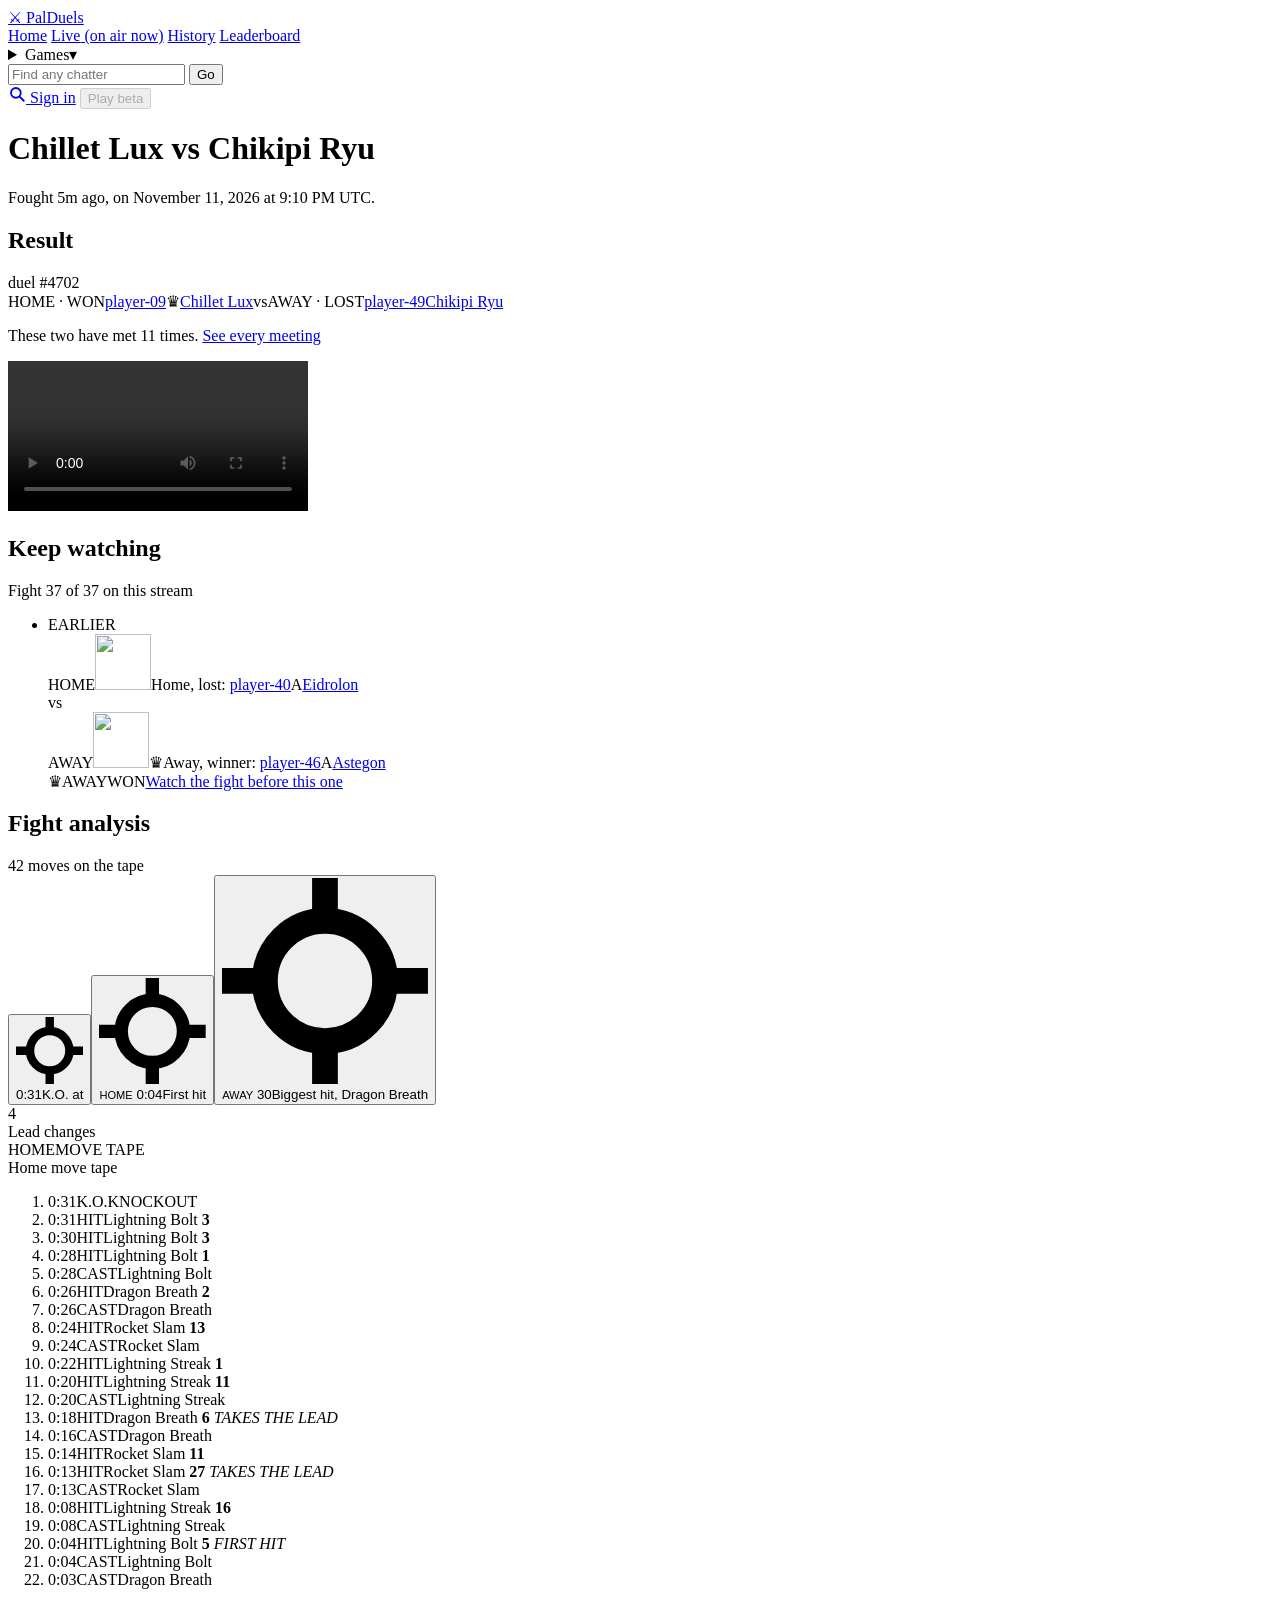
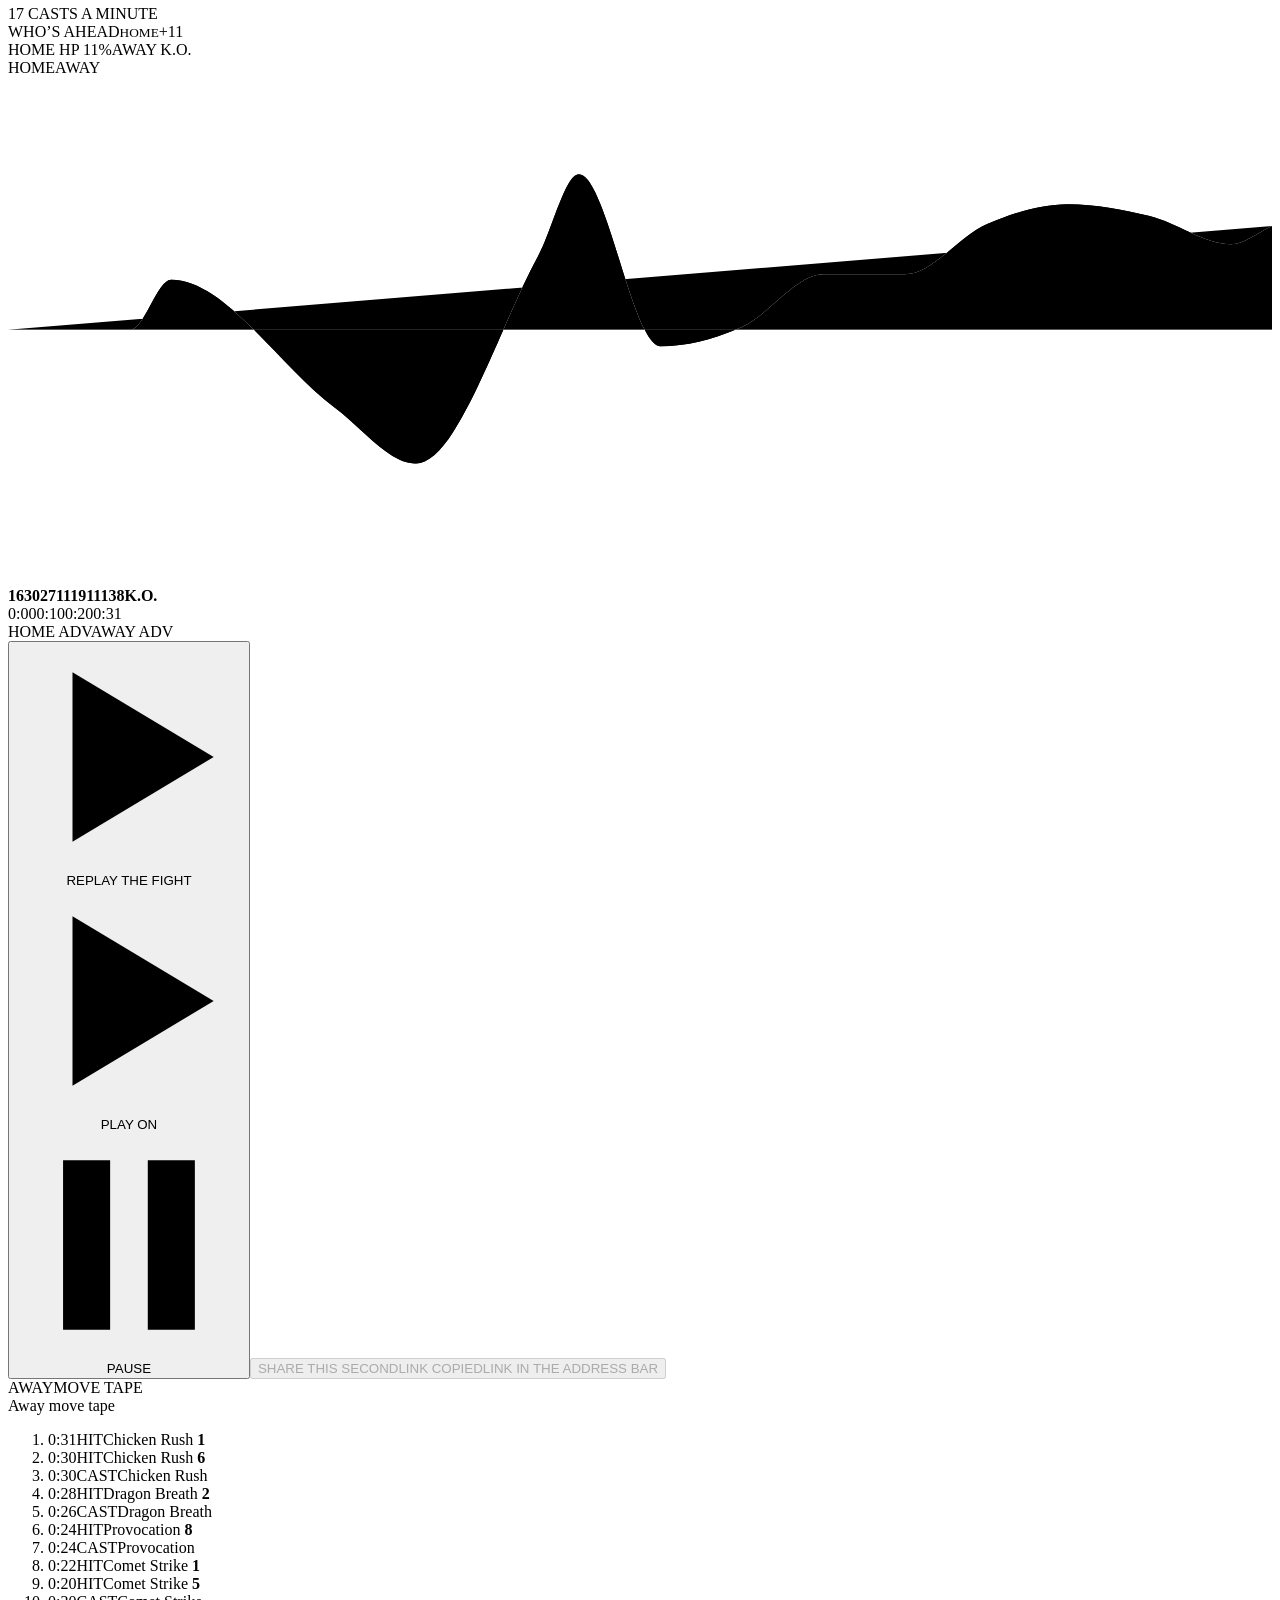
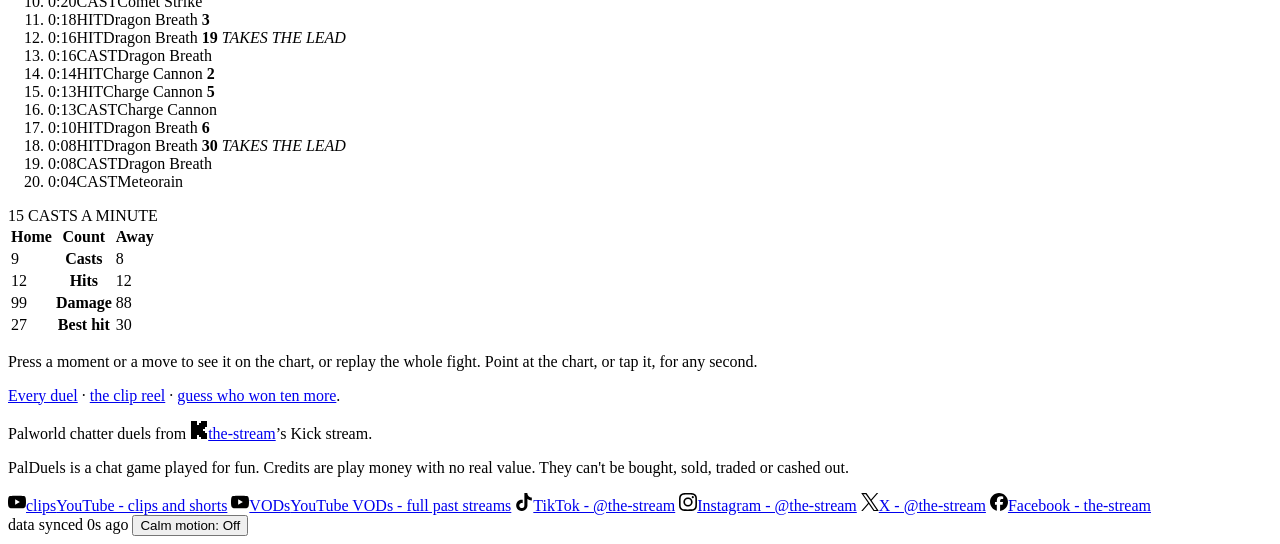
==== engine/tests/pages/duel-4702.html @ be75b4ab "Augur: calls PalDuels fights before the bell A tray app for macOS and Windows (Tauri 2). A Rust engi" ====
<!doctype html>
<html lang="en">
<head>
<meta charset="utf-8">
<meta name="viewport" content="width=device-width, initial-scale=1">
<title>Chillet Lux vs Chikipi Ryu &middot; PalDuels</title>
<meta name="description" content="Chillet Lux vs Chikipi Ryu: who won? Call it, then watch the duel on PalDuels.">
<meta name="robots" content="noindex, follow">
<link rel="canonical" href="https://palduels.com/duel/4702">
<meta property="og:url" content="https://palduels.com/duel/4702">
<meta property="og:site_name" content="PalDuels">
<meta property="og:type" content="website">
<meta property="og:title" content="Chillet Lux vs Chikipi Ryu: who won?">
<meta property="og:description" content="Chillet Lux vs Chikipi Ryu: who won? Call it, then watch the duel on PalDuels.">
<meta property="og:image" content="https://palduels.com/assets/og/chillet-lux.jpg?v=1789571092">
<meta property="og:image:width" content="1200">
<meta property="og:image:height" content="630">
<meta property="og:image:alt" content="Chillet Lux, a Palworld species, on PalDuels">
<meta name="twitter:card" content="summary_large_image">
<meta name="theme-color" content="#0a0612">
<link rel="preconnect" href="https://fonts.googleapis.com">
<link rel="preconnect" href="https://fonts.gstatic.com" crossorigin>
<link rel="stylesheet" href="/assets/fonts.css?v=1793490095">
<link rel="stylesheet" href="/assets/app.css?v=1794427993">
<link rel="stylesheet" href="https://fonts.googleapis.com/css2?family=Barlow+Condensed:ital,wght@0,500;0,700;1,700;1,800&amp;display=swap">
<link rel="stylesheet" href="/assets/neon.css?v=1794427993">
<script src="/assets/calm.js?v=1793875679"></script>
<link rel="icon" href="/favicon.ico?v=1791114228" sizes="any">
<link rel="apple-touch-icon" href="/apple-touch-icon.png?v=1791114228">
</head>
<body class="is-neon nx-duel">
<header class="topbar">
  <div class="wrap topbar-in">
    <a class="brand" href="/"><span class="brand-mark">&#9876;</span> PalDuels</a>
    <nav class="nav">
              <a href="/">Home</a>
              <a href="/live" class="is-air">Live<span class="nav-air" aria-hidden="true"></span><span class="sr-only"> (on air now)</span></a>
              <a href="/history">History</a>
              <a href="/leaderboard">Leaderboard</a>
                        <details class="usermenu nav-games" id="games">
        <summary><span>Games</span><span class="usermenu-caret" aria-hidden="true">&#9662;</span></summary>
        <div class="usermenu-pop games-pop">
                                        <a class="usermenu-i gm-i" href="/quiz">Who won?</a>
                    <a class="usermenu-i gm-i" href="/guess">Who&rsquo;s that Pal?</a>
                    <a class="usermenu-i gm-i" href="/egglab">Egg Lab</a>
                    <a class="usermenu-i gm-i" href="/bingo">Bingo</a>
                    <a class="usermenu-i gm-i" href="/wanted">Wanted</a>
                    <a class="usermenu-i gm-i" href="/week">This week</a>
                    <a class="usermenu-i gm-i" href="/pals">All pals</a>
                    <a class="usermenu-i gm-i" href="/chatters">All chatters</a>
                  </div>
      </details>
          </nav>
    <div class="topbar-right">
                    <form class="topfind" method="get" action="/find">
          <input class="topfind-i" type="text" name="c" maxlength="40"
                 autocomplete="off" spellcheck="false"
                                  placeholder="Find any chatter" aria-label="Find any chatter">
          <button class="topfind-b" type="submit">Go</button>
        </form>
                <a class="chip chip-find" href="/find" aria-label="Find any chatter">
          <svg viewBox="0 0 24 24" width="18" height="18" aria-hidden="true" fill="none"
               stroke="currentColor" stroke-width="2.4" stroke-linecap="round">
            <circle cx="10.5" cy="10.5" r="6.5"/><path d="M15.5 15.5 21 21"/>
          </svg>
        </a>
                  <span class="chip-pair">
                              <a class="chip chip-cta" href="/login">Sign in</a>
                                            <button class="chip chip-play chip-off" type="button" disabled>Play <span class="chip-beta">beta</span></button>
                      </span>
    </div>
  </div>
</header>
<main class="wrap">
<h1>Chillet Lux <span class="duel-vs">vs</span> Chikipi Ryu</h1>
<p class="sub">
        Fought 5m ago, on <time datetime="2026-11-11T21:10:58Z" data-d="at">November 11, 2026 at 9:10 PM UTC</time>.
  </p>

<section class="panel" id="duel">
  <div class="panel-head">
    <h2>Result</h2>
    <span class="muted">duel #4702</span>
  </div>

    
    <div class="clip-head"><span class="clip-side clip-home is-won"><span class="clip-tag">HOME &middot; WON</span><span class="clip-l"><a class="clip-who" href="/u/player-09">player-09</a><span class="clip-win" aria-hidden="true">&#9819;</span></span><a class="clip-pal" href="/pal/chillet-lux">Chillet Lux</a></span><span class="clip-vs">vs</span><span class="clip-side clip-away is-lost"><span class="clip-tag">AWAY &middot; LOST</span><span class="clip-l"><a class="clip-who" href="/u/player-49">player-49</a></span><a class="clip-pal" href="/pal/chikipi-ryu">Chikipi Ryu</a></span></div>          <p class="note duel-pair">These two have met 11 times. <a href="/vs/player-09/player-49">See every meeting</a></p>
  
  
          <div class="duel-screen">
      <video class="bs-vid" controls playsinline preload="metadata"
             controlsList="nodownload noplaybackrate" disablePictureInPicture
             src="/clip/4702"></video>
    </div>
  </section>

<section class="panel kw" id="keep-watching"><div class="panel-head"><h2>Keep watching</h2><span class="muted">Fight 37 of 37 on this stream</span></div><ul class="dl"><li class="dl-row kw-row"><div class="kw-l"><span class="kw-k">EARLIER</span><div class="dl-mu"><div class="dl-f dl-home is-lost" title="Home side"><span class="dl-tag" aria-hidden="true">HOME</span><span class="dl-port"><img class="dl-img" src="/img/pals/eidrolon.webp?v=1784496919" alt="" loading="lazy" width="56" height="56"></span><span class="dl-t"><span class="dl-who"><span class="sr-only">Home, lost: </span><a class="dl-n is-long" href="/u/player-40" title="player-40">player-40</a></span><span class="dl-pal"><span class="tier tier-a" title="Tier A - ranked 29 of 357 species, power 77/100">A</span><span class="dl-paln" title="Eidrolon"><a href="/pal/eidrolon">Eidrolon</a></span></span></span></div><span class="dl-vs">vs</span><div class="dl-f dl-away is-won" title="Away side"><span class="dl-tag" aria-hidden="true">AWAY</span><span class="dl-port"><img class="dl-img" src="/img/pals/astegon.webp?v=1783904237" alt="" loading="lazy" width="56" height="56"><span class="dl-crown" title="Winner" aria-hidden="true">&#9819;</span></span><span class="dl-t"><span class="dl-who"><span class="sr-only">Away, winner: </span><a class="dl-n is-long" href="/u/player-46" title="player-46">player-46</a></span><span class="dl-pal"><span class="tier tier-a" title="Tier A - ranked 21 of 357 species, power 80/100">A</span><span class="dl-paln" title="Astegon"><a href="/pal/astegon">Astegon</a></span></span></span></div></div></div><div class="dl-out"><span class="wchip wchip-away" title="Away side won"><span class="wchip-i">&#9819;</span><span class="wchip-s">AWAY</span><span class="wchip-w">WON</span></span><a class="chip kw-go chip-cta" href="/duel/4701">Watch<span class="sr-only"> the fight before this one</span></a></div></li></ul></section>
<section class="panel fa is-tape-all" id="analysis" data-bc-scope="analysis"><div class="panel-head"><h2>Fight analysis</h2><span class="muted">42 moves on the tape</span></div><div class="stats fa-moments"><button type="button" class="stat fa-jump" data-fa-t="31"><svg class="fa-jump-i" viewBox="0 0 12 12" aria-hidden="true" focusable="false"><circle cx="6" cy="6" r="3.5" fill="none" stroke="currentColor" stroke-width="1.5"/><path d="M6 0v2.5M6 9.5V12M0 6h2.5M9.5 6H12" stroke="currentColor" stroke-width="1.5"/></svg><span class="stat-v">0:31</span><span class="stat-k">K.O. at</span></button><button type="button" class="stat fa-jump" data-fa-t="4"><svg class="fa-jump-i" viewBox="0 0 12 12" aria-hidden="true" focusable="false"><circle cx="6" cy="6" r="3.5" fill="none" stroke="currentColor" stroke-width="1.5"/><path d="M6 0v2.5M6 9.5V12M0 6h2.5M9.5 6H12" stroke="currentColor" stroke-width="1.5"/></svg><span class="stat-v"><small class="fa-side is-home">HOME</small> 0:04</span><span class="stat-k">First hit</span></button><button type="button" class="stat fa-jump" data-fa-t="8"><svg class="fa-jump-i" viewBox="0 0 12 12" aria-hidden="true" focusable="false"><circle cx="6" cy="6" r="3.5" fill="none" stroke="currentColor" stroke-width="1.5"/><path d="M6 0v2.5M6 9.5V12M0 6h2.5M9.5 6H12" stroke="currentColor" stroke-width="1.5"/></svg><span class="stat-v"><small class="fa-side is-away">AWAY</small> 30</span><span class="stat-k">Biggest hit, Dragon Breath</span></button><div class="stat"><div class="stat-v">4</div><div class="stat-k">Lead changes</div></div></div><div class="fa-grid"><div class="bc-t is-home"><div class="bc-t-h" aria-hidden="true"><span class="bc-side">HOME</span><span class="bc-k">MOVE TAPE</span></div><span class="sr-only">Home move tape</span><ol class="bc-t-l"><li class="bc-t-r is-k" data-e="41" data-t="31"><span class="bc-t-t">0:31</span><span class="bc-t-k">K.O.</span><span class="bc-t-v">KNOCKOUT</span></li><li class="bc-t-r is-h" data-e="39" data-t="31"><span class="bc-t-t">0:31</span><span class="bc-t-k">HIT</span><span class="bc-t-v">Lightning Bolt <b>3</b></span></li><li class="bc-t-r is-h" data-e="37" data-t="30"><span class="bc-t-t">0:30</span><span class="bc-t-k">HIT</span><span class="bc-t-v">Lightning Bolt <b>3</b></span></li><li class="bc-t-r is-h" data-e="34" data-t="28"><span class="bc-t-t">0:28</span><span class="bc-t-k">HIT</span><span class="bc-t-v">Lightning Bolt <b>1</b></span></li><li class="bc-t-r is-c" data-e="33" data-t="28"><span class="bc-t-t">0:28</span><span class="bc-t-k">CAST</span><span class="bc-t-v">Lightning Bolt</span></li><li class="bc-t-r is-h is-more" data-e="32" data-t="26"><span class="bc-t-t">0:26</span><span class="bc-t-k">HIT</span><span class="bc-t-v">Dragon Breath <b>2</b></span></li><li class="bc-t-r is-c is-more" data-e="30" data-t="26"><span class="bc-t-t">0:26</span><span class="bc-t-k">CAST</span><span class="bc-t-v">Dragon Breath</span></li><li class="bc-t-r is-h is-more" data-e="28" data-t="24"><span class="bc-t-t">0:24</span><span class="bc-t-k">HIT</span><span class="bc-t-v">Rocket Slam <b>13</b></span></li><li class="bc-t-r is-c is-more" data-e="26" data-t="24"><span class="bc-t-t">0:24</span><span class="bc-t-k">CAST</span><span class="bc-t-v">Rocket Slam</span></li><li class="bc-t-r is-h is-more" data-e="24" data-t="22"><span class="bc-t-t">0:22</span><span class="bc-t-k">HIT</span><span class="bc-t-v">Lightning Streak <b>1</b></span></li><li class="bc-t-r is-h is-more" data-e="22" data-t="20"><span class="bc-t-t">0:20</span><span class="bc-t-k">HIT</span><span class="bc-t-v">Lightning Streak <b>11</b></span></li><li class="bc-t-r is-c is-more" data-e="20" data-t="20"><span class="bc-t-t">0:20</span><span class="bc-t-k">CAST</span><span class="bc-t-v">Lightning Streak</span></li><li class="bc-t-r is-h is-more" data-e="18" data-t="18"><span class="bc-t-t">0:18</span><span class="bc-t-k">HIT</span><span class="bc-t-v">Dragon Breath <b>6</b> <em class="bc-chip">TAKES THE LEAD</em></span></li><li class="bc-t-r is-c is-more" data-e="15" data-t="16"><span class="bc-t-t">0:16</span><span class="bc-t-k">CAST</span><span class="bc-t-v">Dragon Breath</span></li><li class="bc-t-r is-h is-more" data-e="13" data-t="14"><span class="bc-t-t">0:14</span><span class="bc-t-k">HIT</span><span class="bc-t-v">Rocket Slam <b>11</b></span></li><li class="bc-t-r is-h is-more" data-e="11" data-t="13"><span class="bc-t-t">0:13</span><span class="bc-t-k">HIT</span><span class="bc-t-v">Rocket Slam <b>27</b> <em class="bc-chip">TAKES THE LEAD</em></span></li><li class="bc-t-r is-c is-more" data-e="9" data-t="13"><span class="bc-t-t">0:13</span><span class="bc-t-k">CAST</span><span class="bc-t-v">Rocket Slam</span></li><li class="bc-t-r is-h is-more" data-e="6" data-t="8"><span class="bc-t-t">0:08</span><span class="bc-t-k">HIT</span><span class="bc-t-v">Lightning Streak <b>16</b></span></li><li class="bc-t-r is-c is-more" data-e="4" data-t="8"><span class="bc-t-t">0:08</span><span class="bc-t-k">CAST</span><span class="bc-t-v">Lightning Streak</span></li><li class="bc-t-r is-h is-more" data-e="3" data-t="4"><span class="bc-t-t">0:04</span><span class="bc-t-k">HIT</span><span class="bc-t-v">Lightning Bolt <b>5</b> <em class="bc-chip">FIRST HIT</em></span></li><li class="bc-t-r is-c is-more" data-e="1" data-t="4"><span class="bc-t-t">0:04</span><span class="bc-t-k">CAST</span><span class="bc-t-v">Lightning Bolt</span></li><li class="bc-t-r is-c is-more" data-e="0" data-t="3"><span class="bc-t-t">0:03</span><span class="bc-t-k">CAST</span><span class="bc-t-v">Dragon Breath</span></li></ol><div class="bc-t-f"><span>17 CASTS A MINUTE</span></div></div><div class="bc-mid"><div class="bc-w" aria-hidden="true"><div class="bc-w-h"><span class="bc-k">WHO&rsquo;S AHEAD</span><span class="bc-w-lead is-home"><small>HOME</small>+11</span></div><div class="bc-w-sub"><span class="bc-w-hp"><span class="is-home">HOME HP 11%</span><span class="is-away">AWAY K.O.</span></span><span class="bc-w-ev is-even">&nbsp;</span></div><div class="lp-graph"><div class="lp-graph-box"><span class="lp-worm-y is-home">HOME</span><span class="lp-worm-y is-away">AWAY</span><div class="lp-worm-p" data-bc-frame="31" data-bc-pts="[[0,1,1],[3,1,1],[4,1,0.945],[8,0.705,0.79],[10,0.643,0.79],[13,0.597,0.516],[14,0.575,0.404],[16,0.386,0.404],[18,0.351,0.348],[20,0.299,0.238],[22,0.288,0.227],[24,0.211,0.095],[26,0.211,0.073],[28,0.187,0.062],[30,0.124,0.03],[31,0.114,0]]" data-bc-big="0.25"><svg class="lp-graph-svg" viewBox="0 0 100 40" preserveAspectRatio="none" focusable="false"><line class="lp-graph-q" x1="0" y1="11" x2="100" y2="11"/><line class="lp-graph-q" x1="0" y1="29" x2="100" y2="29"/><clipPath id="bcw-home"><rect x="0" y="0" width="100" height="20"/></clipPath><linearGradient id="bcw-g-home" gradientUnits="userSpaceOnUse" x1="0" y1="2" x2="0" y2="20"><stop class="lp-worm-gs is-home" offset="0"/><stop class="lp-worm-gs is-home is-0" offset="1"/></linearGradient><clipPath id="bcw-away"><rect x="0" y="20" width="100" height="20"/></clipPath><linearGradient id="bcw-g-away" gradientUnits="userSpaceOnUse" x1="0" y1="38" x2="0" y2="20"><stop class="lp-worm-gs is-away" offset="0"/><stop class="lp-worm-gs is-away is-0" offset="1"/></linearGradient><path class="lp-worm-f is-home" clip-path="url(#bcw-home)" fill="url(#bcw-g-home)" d="M0,20 L0,20 C3.23,20 6.45,20 9.68,20 C10.75,20 11.83,16.04 12.9,16.04 C17.2,16.04 21.51,22.95 25.81,26.12 C27.96,27.7 30.11,30.58 32.26,30.58 C35.49,30.58 38.71,20.15 41.94,14.17 C43.01,12.18 44.09,7.69 45.16,7.69 C47.31,7.69 49.46,21.3 51.61,21.3 C53.76,21.3 55.91,20.73 58.06,19.78 C60.21,18.83 62.37,15.61 64.52,15.61 C66.67,15.61 68.82,15.61 70.97,15.61 C73.12,15.61 75.27,12.58 77.42,11.65 C79.57,10.73 81.72,10.06 83.87,10.06 C86.02,10.06 88.17,10.47 90.32,11 C92.47,11.53 94.62,13.23 96.77,13.23 C97.85,13.23 98.92,12.27 100,11.79 L100,20 Z"/><path class="lp-worm is-home" clip-path="url(#bcw-home)" d="M0,20 C3.23,20 6.45,20 9.68,20 C10.75,20 11.83,16.04 12.9,16.04 C17.2,16.04 21.51,22.95 25.81,26.12 C27.96,27.7 30.11,30.58 32.26,30.58 C35.49,30.58 38.71,20.15 41.94,14.17 C43.01,12.18 44.09,7.69 45.16,7.69 C47.31,7.69 49.46,21.3 51.61,21.3 C53.76,21.3 55.91,20.73 58.06,19.78 C60.21,18.83 62.37,15.61 64.52,15.61 C66.67,15.61 68.82,15.61 70.97,15.61 C73.12,15.61 75.27,12.58 77.42,11.65 C79.57,10.73 81.72,10.06 83.87,10.06 C86.02,10.06 88.17,10.47 90.32,11 C92.47,11.53 94.62,13.23 96.77,13.23 C97.85,13.23 98.92,12.27 100,11.79"/><path class="lp-worm-f is-away" clip-path="url(#bcw-away)" fill="url(#bcw-g-away)" d="M0,20 L0,20 C3.23,20 6.45,20 9.68,20 C10.75,20 11.83,16.04 12.9,16.04 C17.2,16.04 21.51,22.95 25.81,26.12 C27.96,27.7 30.11,30.58 32.26,30.58 C35.49,30.58 38.71,20.15 41.94,14.17 C43.01,12.18 44.09,7.69 45.16,7.69 C47.31,7.69 49.46,21.3 51.61,21.3 C53.76,21.3 55.91,20.73 58.06,19.78 C60.21,18.83 62.37,15.61 64.52,15.61 C66.67,15.61 68.82,15.61 70.97,15.61 C73.12,15.61 75.27,12.58 77.42,11.65 C79.57,10.73 81.72,10.06 83.87,10.06 C86.02,10.06 88.17,10.47 90.32,11 C92.47,11.53 94.62,13.23 96.77,13.23 C97.85,13.23 98.92,12.27 100,11.79 L100,20 Z"/><path class="lp-worm is-away" clip-path="url(#bcw-away)" d="M0,20 C3.23,20 6.45,20 9.68,20 C10.75,20 11.83,16.04 12.9,16.04 C17.2,16.04 21.51,22.95 25.81,26.12 C27.96,27.7 30.11,30.58 32.26,30.58 C35.49,30.58 38.71,20.15 41.94,14.17 C43.01,12.18 44.09,7.69 45.16,7.69 C47.31,7.69 49.46,21.3 51.61,21.3 C53.76,21.3 55.91,20.73 58.06,19.78 C60.21,18.83 62.37,15.61 64.52,15.61 C66.67,15.61 68.82,15.61 70.97,15.61 C73.12,15.61 75.27,12.58 77.42,11.65 C79.57,10.73 81.72,10.06 83.87,10.06 C86.02,10.06 88.17,10.47 90.32,11 C92.47,11.53 94.62,13.23 96.77,13.23 C97.85,13.23 98.92,12.27 100,11.79"/><line class="lp-worm-s is-home" x1="12.9" y1="20" x2="12.9" y2="16.04"/><line class="lp-worm-s is-home" x1="25.81" y1="20" x2="25.81" y2="26.12"/><line class="lp-worm-s is-away" x1="25.81" y1="20" x2="25.81" y2="26.12"/><line class="lp-worm-s is-away" x1="32.26" y1="20" x2="32.26" y2="30.58"/><line class="lp-worm-s is-home" x1="41.94" y1="20" x2="41.94" y2="14.17"/><line class="lp-worm-s is-away" x1="41.94" y1="20" x2="41.94" y2="14.17"/><line class="lp-worm-s is-home" x1="45.16" y1="20" x2="45.16" y2="7.69"/><line class="lp-worm-s is-away" x1="45.16" y1="20" x2="45.16" y2="7.69"/><line class="lp-worm-s is-away" x1="51.61" y1="20" x2="51.61" y2="21.3"/><line class="lp-worm-s is-home" x1="58.06" y1="20" x2="58.06" y2="19.78"/><line class="lp-worm-s is-away" x1="58.06" y1="20" x2="58.06" y2="19.78"/><line class="lp-worm-s is-home" x1="64.52" y1="20" x2="64.52" y2="15.61"/><line class="lp-worm-s is-away" x1="64.52" y1="20" x2="64.52" y2="15.61"/><line class="lp-worm-s is-home" x1="70.97" y1="20" x2="70.97" y2="15.61"/><line class="lp-worm-s is-away" x1="70.97" y1="20" x2="70.97" y2="15.61"/><line class="lp-worm-s is-home" x1="77.42" y1="20" x2="77.42" y2="11.65"/><line class="lp-worm-s is-away" x1="77.42" y1="20" x2="77.42" y2="11.65"/><line class="lp-worm-s is-home" x1="83.87" y1="20" x2="83.87" y2="10.06"/><line class="lp-worm-s is-home" x1="90.32" y1="20" x2="90.32" y2="11"/><line class="lp-worm-s is-away" x1="90.32" y1="20" x2="90.32" y2="11"/><line class="lp-worm-s is-home" x1="96.77" y1="20" x2="96.77" y2="13.23"/><line class="lp-worm-s is-away" x1="96.77" y1="20" x2="96.77" y2="13.23"/><line class="lp-worm-s is-away" x1="100" y1="20" x2="100" y2="11.79"/><line class="lp-worm-s is-home" x1="100" y1="20" x2="100" y2="11.79"/><line class="lp-graph-mid" x1="0" y1="20" x2="100" y2="20"/></svg><span class="lp-graph-m is-home is-up" data-bc-hit="1794431380:4:home:h" style="left: 12.9%; top: 40.1%"></span><span class="lp-graph-m is-home is-up" data-bc-hit="1794431380:8:home:h" style="left: 25.81%; top: 65.3%"><b>16</b></span><span class="lp-graph-m is-away is-dn" data-bc-hit="1794431380:8:away:h" style="left: 25.81%; top: 65.3%"><b>30</b></span><span class="lp-graph-m is-away is-dn" data-bc-hit="1794431380:10:away:h" style="left: 32.26%; top: 76.45%"></span><span class="lp-graph-m is-home is-up" data-bc-hit="1794431380:13:home:h" style="left: 41.94%; top: 35.43%"><b>27</b></span><span class="lp-graph-m is-away is-up" data-bc-hit="1794431380:13:away:h" style="left: 41.94%; top: 35.43%"></span><span class="lp-graph-m is-home is-up is-minor" data-bc-hit="1794431380:14:home:h" style="left: 45.16%; top: 19.23%"><b>11</b></span><span class="lp-graph-m is-away is-up" data-bc-hit="1794431380:14:away:h" style="left: 45.16%; top: 19.23%"></span><span class="lp-graph-m is-away is-dn" data-bc-hit="1794431380:16:away:h" style="left: 51.61%; top: 53.25%"><b>19</b></span><span class="lp-graph-m is-home is-up" data-bc-hit="1794431380:18:home:h" style="left: 58.06%; top: 49.45%"></span><span class="lp-graph-m is-away is-up" data-bc-hit="1794431380:18:away:h" style="left: 58.06%; top: 49.45%"></span><span class="lp-graph-m is-home is-up is-minor" data-bc-hit="1794431380:20:home:h" style="left: 64.52%; top: 39.03%"><b>11</b></span><span class="lp-graph-m is-away is-up" data-bc-hit="1794431380:20:away:h" style="left: 64.52%; top: 39.03%"></span><span class="lp-graph-m is-home is-up" data-bc-hit="1794431380:22:home:h" style="left: 70.97%; top: 39.03%"></span><span class="lp-graph-m is-away is-up" data-bc-hit="1794431380:22:away:h" style="left: 70.97%; top: 39.03%"></span><span class="lp-graph-m is-home is-up is-minor" data-bc-hit="1794431380:24:home:h" style="left: 77.42%; top: 29.13%"><b>13</b></span><span class="lp-graph-m is-away is-dn is-minor" data-bc-hit="1794431380:24:away:h" style="left: 77.42%; top: 29.13%"><b>8</b></span><span class="lp-graph-m is-home is-up" data-bc-hit="1794431380:26:home:h" style="left: 83.87%; top: 25.15%"></span><span class="lp-graph-m is-home is-up is-right" data-bc-hit="1794431380:28:home:h" style="left: 90.32%; top: 27.5%"></span><span class="lp-graph-m is-away is-up is-right" data-bc-hit="1794431380:28:away:h" style="left: 90.32%; top: 27.5%"></span><span class="lp-graph-m is-home is-up is-right" data-bc-hit="1794431380:30:home:h" style="left: 96.77%; top: 33.07%"></span><span class="lp-graph-m is-away is-up is-right" data-bc-hit="1794431380:30:away:h" style="left: 96.77%; top: 33.07%"></span><span class="lp-graph-m is-away is-up is-right" data-bc-hit="1794431380:31:away:h" style="left: 100%; top: 29.47%"></span><span class="lp-graph-m is-home is-ko is-up is-right" data-bc-hit="1794431380:31:home:k" style="left: 100%; top: 29.47%"><b>K.O.</b></span><span class="lp-cross" data-bc-cross hidden></span><span class="lp-tip-dot" data-bc-dot hidden></span><span class="lp-tip" data-bc-tip hidden><b class="lp-tip-t" data-tip-t></b><span class="lp-tip-hp"><span class="is-home">HOME <b data-tip-h></b><b data-tip-hk hidden>K.O.</b></span><span class="is-away">AWAY <b data-tip-a></b><b data-tip-ak hidden>K.O.</b></span></span><span class="lp-tip-e is-home is-c" data-t="3" data-e="0" hidden><i>HOME CAST</i> Dragon Breath</span><span class="lp-tip-e is-home is-c" data-t="4" data-e="1" hidden><i>HOME CAST</i> Lightning Bolt</span><span class="lp-tip-e is-away is-c" data-t="4" data-e="2" hidden><i>AWAY CAST</i> Meteorain</span><span class="lp-tip-e is-home is-h" data-t="4" data-e="3" hidden><i>HOME HIT</i> Lightning Bolt <b>5</b> <em class="bc-chip">FIRST HIT</em></span><span class="lp-tip-e is-home is-c" data-t="8" data-e="4" hidden><i>HOME CAST</i> Lightning Streak</span><span class="lp-tip-e is-away is-c" data-t="8" data-e="5" hidden><i>AWAY CAST</i> Dragon Breath</span><span class="lp-tip-e is-home is-h" data-t="8" data-e="6" hidden><i>HOME HIT</i> Lightning Streak <b>16</b></span><span class="lp-tip-e is-away is-h" data-t="8" data-e="7" hidden><i>AWAY HIT</i> Dragon Breath <b>30</b> <em class="bc-chip">TAKES THE LEAD</em></span><span class="lp-tip-e is-away is-h" data-t="10" data-e="8" hidden><i>AWAY HIT</i> Dragon Breath <b>6</b></span><span class="lp-tip-e is-home is-c" data-t="13" data-e="9" hidden><i>HOME CAST</i> Rocket Slam</span><span class="lp-tip-e is-away is-c" data-t="13" data-e="10" hidden><i>AWAY CAST</i> Charge Cannon</span><span class="lp-tip-e is-home is-h" data-t="13" data-e="11" hidden><i>HOME HIT</i> Rocket Slam <b>27</b> <em class="bc-chip">TAKES THE LEAD</em></span><span class="lp-tip-e is-away is-h" data-t="13" data-e="12" hidden><i>AWAY HIT</i> Charge Cannon <b>5</b></span><span class="lp-tip-e is-home is-h" data-t="14" data-e="13" hidden><i>HOME HIT</i> Rocket Slam <b>11</b></span><span class="lp-tip-e is-away is-h" data-t="14" data-e="14" hidden><i>AWAY HIT</i> Charge Cannon <b>2</b></span><span class="lp-tip-e is-home is-c" data-t="16" data-e="15" hidden><i>HOME CAST</i> Dragon Breath</span><span class="lp-tip-e is-away is-c" data-t="16" data-e="16" hidden><i>AWAY CAST</i> Dragon Breath</span><span class="lp-tip-e is-away is-h" data-t="16" data-e="17" hidden><i>AWAY HIT</i> Dragon Breath <b>19</b> <em class="bc-chip">TAKES THE LEAD</em></span><span class="lp-tip-e is-home is-h" data-t="18" data-e="18" hidden><i>HOME HIT</i> Dragon Breath <b>6</b> <em class="bc-chip">TAKES THE LEAD</em></span><span class="lp-tip-e is-away is-h" data-t="18" data-e="19" hidden><i>AWAY HIT</i> Dragon Breath <b>3</b></span><span class="lp-tip-e is-home is-c" data-t="20" data-e="20" hidden><i>HOME CAST</i> Lightning Streak</span><span class="lp-tip-e is-away is-c" data-t="20" data-e="21" hidden><i>AWAY CAST</i> Comet Strike</span><span class="lp-tip-e is-home is-h" data-t="20" data-e="22" hidden><i>HOME HIT</i> Lightning Streak <b>11</b></span><span class="lp-tip-e is-away is-h" data-t="20" data-e="23" hidden><i>AWAY HIT</i> Comet Strike <b>5</b></span><span class="lp-tip-e is-home is-h" data-t="22" data-e="24" hidden><i>HOME HIT</i> Lightning Streak <b>1</b></span><span class="lp-tip-e is-away is-h" data-t="22" data-e="25" hidden><i>AWAY HIT</i> Comet Strike <b>1</b></span><span class="lp-tip-e is-home is-c" data-t="24" data-e="26" hidden><i>HOME CAST</i> Rocket Slam</span><span class="lp-tip-e is-away is-c" data-t="24" data-e="27" hidden><i>AWAY CAST</i> Provocation</span><span class="lp-tip-e is-home is-h" data-t="24" data-e="28" hidden><i>HOME HIT</i> Rocket Slam <b>13</b></span><span class="lp-tip-e is-away is-h" data-t="24" data-e="29" hidden><i>AWAY HIT</i> Provocation <b>8</b></span><span class="lp-tip-e is-home is-c" data-t="26" data-e="30" hidden><i>HOME CAST</i> Dragon Breath</span><span class="lp-tip-e is-away is-c" data-t="26" data-e="31" hidden><i>AWAY CAST</i> Dragon Breath</span><span class="lp-tip-e is-home is-h" data-t="26" data-e="32" hidden><i>HOME HIT</i> Dragon Breath <b>2</b></span><span class="lp-tip-e is-home is-c" data-t="28" data-e="33" hidden><i>HOME CAST</i> Lightning Bolt</span><span class="lp-tip-e is-home is-h" data-t="28" data-e="34" hidden><i>HOME HIT</i> Lightning Bolt <b>1</b></span><span class="lp-tip-e is-away is-h" data-t="28" data-e="35" hidden><i>AWAY HIT</i> Dragon Breath <b>2</b></span><span class="lp-tip-e is-away is-c" data-t="30" data-e="36" hidden><i>AWAY CAST</i> Chicken Rush</span><span class="lp-tip-e is-home is-h" data-t="30" data-e="37" hidden><i>HOME HIT</i> Lightning Bolt <b>3</b></span><span class="lp-tip-e is-away is-h" data-t="30" data-e="38" hidden><i>AWAY HIT</i> Chicken Rush <b>6</b></span><span class="lp-tip-e is-home is-h" data-t="31" data-e="39" hidden><i>HOME HIT</i> Lightning Bolt <b>3</b></span><span class="lp-tip-e is-away is-h" data-t="31" data-e="40" hidden><i>AWAY HIT</i> Chicken Rush <b>1</b></span><span class="lp-tip-e is-home is-k" data-t="31" data-e="41" hidden><i>HOME K.O.</i> KNOCKOUT</span></span></div></div><span class="lp-graph-x"><span class="is-0">0:00</span><span style="left: 32.26%">0:10</span><span style="left: 64.52%">0:20</span><span class="is-end">0:31</span></span></div><div class="bc-adv"><span class="bc-adv-k">HOME ADV</span><span class="bc-adv-b"><i class="is-home" data-bc-adv="home" style="transform: scaleX(0.114)"></i><i class="is-away" data-bc-adv="away" style="transform: scaleX(0)"></i></span><span class="bc-adv-k">AWAY ADV</span></div></div><div class="fa-play-row"><button type="button" class="fa-play" data-fa-play aria-pressed="false"><span class="fa-play-go"><svg class="fa-play-i" viewBox="0 0 12 12" aria-hidden="true" focusable="false"><path d="M3 1.5v9l7.5-4.5z" fill="currentColor"/></svg>REPLAY THE FIGHT</span><span class="fa-play-on"><svg class="fa-play-i" viewBox="0 0 12 12" aria-hidden="true" focusable="false"><path d="M3 1.5v9l7.5-4.5z" fill="currentColor"/></svg>PLAY ON</span><span class="fa-play-stop"><svg class="fa-play-i" viewBox="0 0 12 12" aria-hidden="true" focusable="false"><path d="M2.5 1.5H5v9H2.5zM7 1.5h2.5v9H7z" fill="currentColor"/></svg>PAUSE</span></button><button type="button" class="fa-share" data-fa-share disabled><span class="fa-share-go">SHARE THIS SECOND</span><span class="fa-share-ok">LINK COPIED</span><span class="fa-share-bar">LINK IN THE ADDRESS BAR</span></button></div></div><div class="bc-t is-away"><div class="bc-t-h" aria-hidden="true"><span class="bc-side">AWAY</span><span class="bc-k">MOVE TAPE</span></div><span class="sr-only">Away move tape</span><ol class="bc-t-l"><li class="bc-t-r is-h" data-e="40" data-t="31"><span class="bc-t-t">0:31</span><span class="bc-t-k">HIT</span><span class="bc-t-v">Chicken Rush <b>1</b></span></li><li class="bc-t-r is-h" data-e="38" data-t="30"><span class="bc-t-t">0:30</span><span class="bc-t-k">HIT</span><span class="bc-t-v">Chicken Rush <b>6</b></span></li><li class="bc-t-r is-c" data-e="36" data-t="30"><span class="bc-t-t">0:30</span><span class="bc-t-k">CAST</span><span class="bc-t-v">Chicken Rush</span></li><li class="bc-t-r is-h" data-e="35" data-t="28"><span class="bc-t-t">0:28</span><span class="bc-t-k">HIT</span><span class="bc-t-v">Dragon Breath <b>2</b></span></li><li class="bc-t-r is-c" data-e="31" data-t="26"><span class="bc-t-t">0:26</span><span class="bc-t-k">CAST</span><span class="bc-t-v">Dragon Breath</span></li><li class="bc-t-r is-h is-more" data-e="29" data-t="24"><span class="bc-t-t">0:24</span><span class="bc-t-k">HIT</span><span class="bc-t-v">Provocation <b>8</b></span></li><li class="bc-t-r is-c is-more" data-e="27" data-t="24"><span class="bc-t-t">0:24</span><span class="bc-t-k">CAST</span><span class="bc-t-v">Provocation</span></li><li class="bc-t-r is-h is-more" data-e="25" data-t="22"><span class="bc-t-t">0:22</span><span class="bc-t-k">HIT</span><span class="bc-t-v">Comet Strike <b>1</b></span></li><li class="bc-t-r is-h is-more" data-e="23" data-t="20"><span class="bc-t-t">0:20</span><span class="bc-t-k">HIT</span><span class="bc-t-v">Comet Strike <b>5</b></span></li><li class="bc-t-r is-c is-more" data-e="21" data-t="20"><span class="bc-t-t">0:20</span><span class="bc-t-k">CAST</span><span class="bc-t-v">Comet Strike</span></li><li class="bc-t-r is-h is-more" data-e="19" data-t="18"><span class="bc-t-t">0:18</span><span class="bc-t-k">HIT</span><span class="bc-t-v">Dragon Breath <b>3</b></span></li><li class="bc-t-r is-h is-more" data-e="17" data-t="16"><span class="bc-t-t">0:16</span><span class="bc-t-k">HIT</span><span class="bc-t-v">Dragon Breath <b>19</b> <em class="bc-chip">TAKES THE LEAD</em></span></li><li class="bc-t-r is-c is-more" data-e="16" data-t="16"><span class="bc-t-t">0:16</span><span class="bc-t-k">CAST</span><span class="bc-t-v">Dragon Breath</span></li><li class="bc-t-r is-h is-more" data-e="14" data-t="14"><span class="bc-t-t">0:14</span><span class="bc-t-k">HIT</span><span class="bc-t-v">Charge Cannon <b>2</b></span></li><li class="bc-t-r is-h is-more" data-e="12" data-t="13"><span class="bc-t-t">0:13</span><span class="bc-t-k">HIT</span><span class="bc-t-v">Charge Cannon <b>5</b></span></li><li class="bc-t-r is-c is-more" data-e="10" data-t="13"><span class="bc-t-t">0:13</span><span class="bc-t-k">CAST</span><span class="bc-t-v">Charge Cannon</span></li><li class="bc-t-r is-h is-more" data-e="8" data-t="10"><span class="bc-t-t">0:10</span><span class="bc-t-k">HIT</span><span class="bc-t-v">Dragon Breath <b>6</b></span></li><li class="bc-t-r is-h is-more" data-e="7" data-t="8"><span class="bc-t-t">0:08</span><span class="bc-t-k">HIT</span><span class="bc-t-v">Dragon Breath <b>30</b> <em class="bc-chip">TAKES THE LEAD</em></span></li><li class="bc-t-r is-c is-more" data-e="5" data-t="8"><span class="bc-t-t">0:08</span><span class="bc-t-k">CAST</span><span class="bc-t-v">Dragon Breath</span></li><li class="bc-t-r is-c is-more" data-e="2" data-t="4"><span class="bc-t-t">0:04</span><span class="bc-t-k">CAST</span><span class="bc-t-v">Meteorain</span></li></ol><div class="bc-t-f"><span>15 CASTS A MINUTE</span></div></div></div><table class="fa-vs"><thead><tr><th scope="col" class="num">Home</th><th scope="col"><span class="sr-only">Count</span></th><th scope="col" class="num">Away</th></tr></thead><tbody><tr><td class="num is-up">9</td><th scope="row">Casts</th><td class="num">8</td></tr><tr><td class="num">12</td><th scope="row">Hits</th><td class="num">12</td></tr><tr><td class="num is-up">99</td><th scope="row">Damage</th><td class="num">88</td></tr><tr><td class="num">27</td><th scope="row">Best hit</th><td class="num is-up">30</td></tr></tbody></table><p class="note">Press a moment or a move to see it on the chart, or replay the whole fight. Point at the chart, or tap it, for any second.</p></section>
<p class="note">
  <a href="/history">Every duel</a> &middot; <a href="/clips">the clip reel</a> &middot;
    <a href="/quiz">guess who won ten more</a>.
</p>
<script src="/assets/worm.js?v=1790551275" defer></script>
</main>
<footer class="foot">
  <div class="wrap foot-in">

        <p class="foot-who">
      Palworld chatter duels from
            <a class="foot-link" href="https://kick.com/the-stream"
        target="_blank" rel="noopener noreferrer"><svg class="soc-i" viewBox="0 0 24 24" width="18" height="18" aria-hidden="true" focusable="false"><path d="M1.333 0h8v5.333H12V2.667h2.667V0h8v8H20v2.667h-2.667v2.666H20V16h2.667v8h-8v-2.667H12v-2.666H9.333V24h-8Z"/></svg>the-stream</a>&#8217;s Kick stream.
    </p>

        <p class="foot-note">
      PalDuels is a chat game played for fun. Credits are play money with no
      real value. They can't be bought, sold, traded or cashed out.
    </p>

        <nav class="foot-soc" aria-label="the-stream elsewhere">
              <a class="soc soc-w" href="https://www.youtube.com/@the-stream"
           target="_blank" rel="noopener noreferrer"><svg class="soc-i" viewBox="0 0 24 24" width="18" height="18" aria-hidden="true" focusable="false"><path d="M23.498 6.186a3.016 3.016 0 0 0-2.122-2.136C19.505 3.545 12 3.545 12 3.545s-7.505 0-9.377.505A3.017 3.017 0 0 0 .502 6.186C0 8.07 0 12 0 12s0 3.93.502 5.814a3.016 3.016 0 0 0 2.122 2.136c1.871.505 9.376.505 9.376.505s7.505 0 9.377-.505a3.015 3.015 0 0 0 2.122-2.136C24 15.93 24 12 24 12s0-3.93-.502-5.814zM9.545 15.568V8.432L15.818 12l-6.273 3.568z"/></svg><span class="soc-t" aria-hidden="true">clips</span><span class="sr-only">YouTube - clips and shorts</span></a>
              <a class="soc soc-w" href="https://www.youtube.com/@the-stream_VODs"
           target="_blank" rel="noopener noreferrer"><svg class="soc-i" viewBox="0 0 24 24" width="18" height="18" aria-hidden="true" focusable="false"><path d="M23.498 6.186a3.016 3.016 0 0 0-2.122-2.136C19.505 3.545 12 3.545 12 3.545s-7.505 0-9.377.505A3.017 3.017 0 0 0 .502 6.186C0 8.07 0 12 0 12s0 3.93.502 5.814a3.016 3.016 0 0 0 2.122 2.136c1.871.505 9.376.505 9.376.505s7.505 0 9.377-.505a3.015 3.015 0 0 0 2.122-2.136C24 15.93 24 12 24 12s0-3.93-.502-5.814zM9.545 15.568V8.432L15.818 12l-6.273 3.568z"/></svg><span class="soc-t" aria-hidden="true">VODs</span><span class="sr-only">YouTube VODs - full past streams</span></a>
              <a class="soc" href="https://www.tiktok.com/@the-stream"
           target="_blank" rel="noopener noreferrer"><svg class="soc-i" viewBox="0 0 24 24" width="18" height="18" aria-hidden="true" focusable="false"><path d="M12.525.02c1.31-.02 2.61-.01 3.91-.02.08 1.53.63 3.09 1.75 4.17 1.12 1.11 2.7 1.62 4.24 1.79v4.03c-1.44-.05-2.89-.35-4.2-.97-.57-.26-1.1-.59-1.62-.93-.01 2.92.01 5.84-.02 8.75-.08 1.4-.54 2.79-1.35 3.94-1.31 1.92-3.58 3.17-5.91 3.21-1.43.08-2.86-.31-4.08-1.03-2.02-1.19-3.44-3.37-3.65-5.71-.02-.5-.03-1-.01-1.49.18-1.9 1.12-3.72 2.58-4.96 1.66-1.44 3.98-2.13 6.15-1.72.02 1.48-.04 2.96-.04 4.44-.99-.32-2.15-.23-3.02.37-.63.41-1.11 1.04-1.36 1.75-.21.51-.15 1.07-.14 1.61.24 1.64 1.82 3.02 3.5 2.87 1.12-.01 2.19-.66 2.77-1.61.19-.33.4-.67.41-1.06.1-1.79.06-3.57.07-5.36.01-4.03-.01-8.05.02-12.07z"/></svg><span class="sr-only">TikTok - @the-stream</span></a>
              <a class="soc" href="https://www.instagram.com/the-stream/"
           target="_blank" rel="noopener noreferrer"><svg class="soc-i" viewBox="0 0 24 24" width="18" height="18" aria-hidden="true" focusable="false"><path d="M7.0301.084c-1.2768.0602-2.1487.264-2.911.5634-.7888.3075-1.4575.72-2.1228 1.3877-.6652.6677-1.075 1.3368-1.3802 2.127-.2954.7638-.4956 1.6365-.552 2.914-.0564 1.2775-.0689 1.6882-.0626 4.947.0062 3.2586.0206 3.6671.0825 4.9473.061 1.2765.264 2.1482.5635 2.9107.308.7889.72 1.4573 1.388 2.1228.6679.6655 1.3365 1.0743 2.1285 1.38.7632.295 1.6361.4961 2.9134.552 1.2773.056 1.6884.069 4.9462.0627 3.2578-.0062 3.668-.0207 4.9478-.0814 1.28-.0607 2.147-.2652 2.9098-.5633.7889-.3086 1.4578-.72 2.1228-1.3881.665-.6682 1.0745-1.3378 1.3795-2.1284.2957-.7632.4966-1.636.552-2.9124.056-1.2809.0692-1.6898.063-4.948-.0063-3.2583-.021-3.6668-.0817-4.9465-.0607-1.2797-.264-2.1487-.5633-2.9117-.3084-.7889-.72-1.4568-1.3876-2.1228C21.2982 1.33 20.628.9208 19.8378.6165 19.074.321 18.2017.1197 16.9244.0645 15.6471.0093 15.236-.005 11.977.0014 8.718.0076 8.31.0215 7.0301.0839m.1402 21.6932c-1.17-.0509-1.8053-.2453-2.2287-.408-.5606-.216-.96-.4771-1.3819-.895-.422-.4178-.6811-.8186-.9-1.378-.1644-.4234-.3624-1.058-.4171-2.228-.0595-1.2645-.072-1.6442-.079-4.848-.007-3.2037.0053-3.583.0607-4.848.05-1.169.2456-1.805.408-2.2282.216-.5613.4762-.96.895-1.3816.4188-.4217.8184-.6814 1.3783-.9003.423-.1651 1.0575-.3614 2.227-.4171 1.2655-.06 1.6447-.072 4.848-.079 3.2033-.007 3.5835.005 4.8495.0608 1.169.0508 1.8053.2445 2.228.408.5608.216.96.4754 1.3816.895.4217.4194.6816.8176.9005 1.3787.1653.4217.3617 1.056.4169 2.2263.0602 1.2655.0739 1.645.0796 4.848.0058 3.203-.0055 3.5834-.061 4.848-.051 1.17-.245 1.8055-.408 2.2294-.216.5604-.4763.96-.8954 1.3814-.419.4215-.8181.6811-1.3783.9-.4224.1649-1.0577.3617-2.2262.4174-1.2656.0595-1.6448.072-4.8493.079-3.2045.007-3.5825-.006-4.848-.0608M16.953 5.5864A1.44 1.44 0 1 0 18.39 4.144a1.44 1.44 0 0 0-1.437 1.4424M5.8385 12.012c.0067 3.4032 2.7706 6.1557 6.173 6.1493 3.4026-.0065 6.157-2.7701 6.1506-6.1733-.0065-3.4032-2.771-6.1565-6.174-6.1498-3.403.0067-6.156 2.771-6.1496 6.1738M8 12.0077a4 4 0 1 1 4.008 3.9921A3.9996 3.9996 0 0 1 8 12.0077"/></svg><span class="sr-only">Instagram - @the-stream</span></a>
              <a class="soc" href="https://x.com/the-stream"
           target="_blank" rel="noopener noreferrer"><svg class="soc-i" viewBox="0 0 24 24" width="18" height="18" aria-hidden="true" focusable="false"><path d="M14.234 10.162 22.977 0h-2.072l-7.591 8.824L7.251 0H.258l9.168 13.343L.258 24H2.33l8.016-9.318L16.749 24h6.993zm-2.837 3.299-.929-1.329L3.076 1.56h3.182l5.965 8.532.929 1.329 7.754 11.09h-3.182z"/></svg><span class="sr-only">X - @the-stream</span></a>
              <a class="soc" href="https://www.facebook.com/the-stream"
           target="_blank" rel="noopener noreferrer"><svg class="soc-i" viewBox="0 0 24 24" width="18" height="18" aria-hidden="true" focusable="false"><path d="M9.101 23.691v-7.98H6.627v-3.667h2.474v-1.58c0-4.085 1.848-5.978 5.858-5.978.401 0 .955.042 1.468.103a8.68 8.68 0 0 1 1.141.195v3.325a8.623 8.623 0 0 0-.653-.036 26.805 26.805 0 0 0-.733-.009c-.707 0-1.259.096-1.675.309a1.686 1.686 0 0 0-.679.622c-.258.42-.374.995-.374 1.752v1.297h3.919l-.386 2.103-.287 1.564h-3.246v8.245C19.396 23.238 24 18.179 24 12.044c0-6.627-5.373-12-12-12s-12 5.373-12 12c0 5.628 3.874 10.35 9.101 11.647Z"/></svg><span class="sr-only">Facebook - the-stream</span></a>
          </nav>

        <span class="foot-sync ">
      data synced 0s ago    </span>
            <button class="chip foot-calm" type="button" data-calm-t aria-pressed="false">Calm motion<span aria-hidden="true">: <span data-calm-say="0">Off</span><span data-calm-say="1" hidden>On</span></span></button>
      </div>
</footer>
<script src="/assets/menu.js?v=1788607041" defer></script>
<script src="/assets/clips.js?v=1790326181" defer></script>
<script src="/assets/dates.js?v=1793432638" defer></script>
</body>
</html>
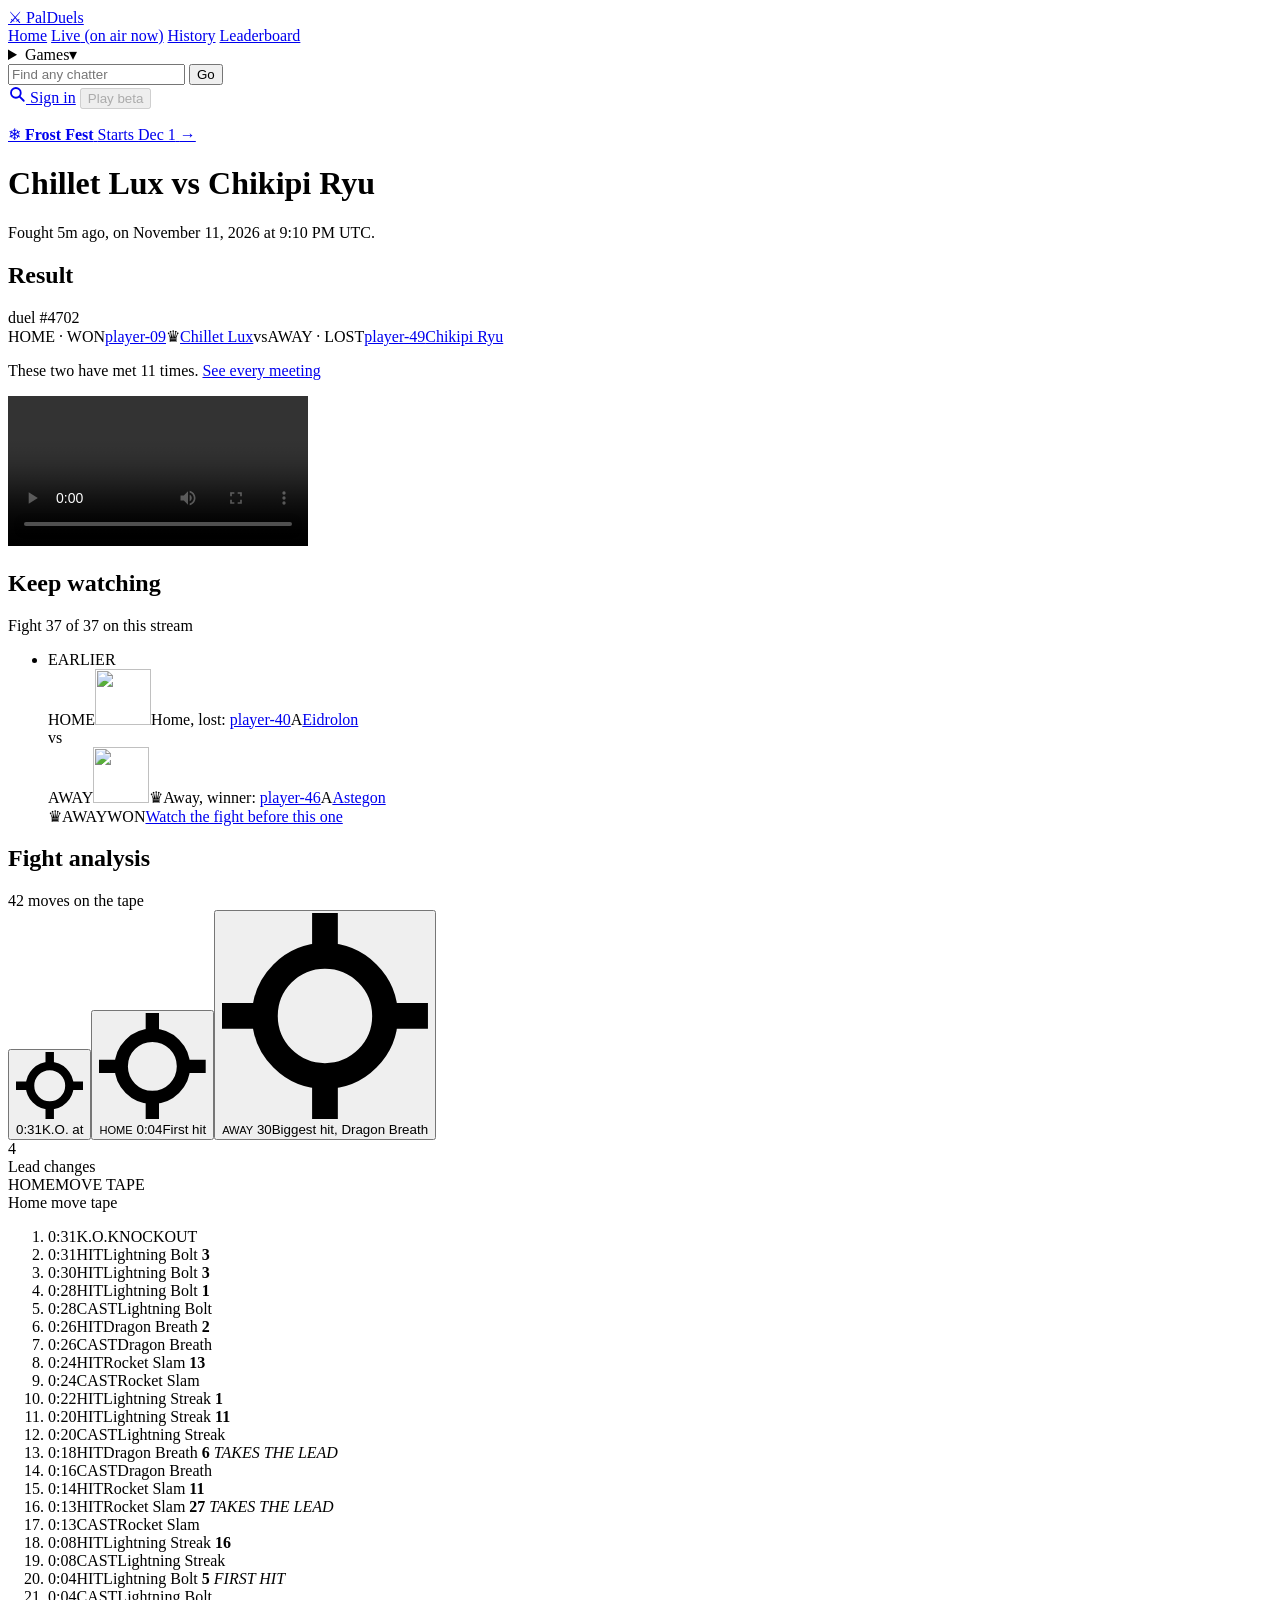
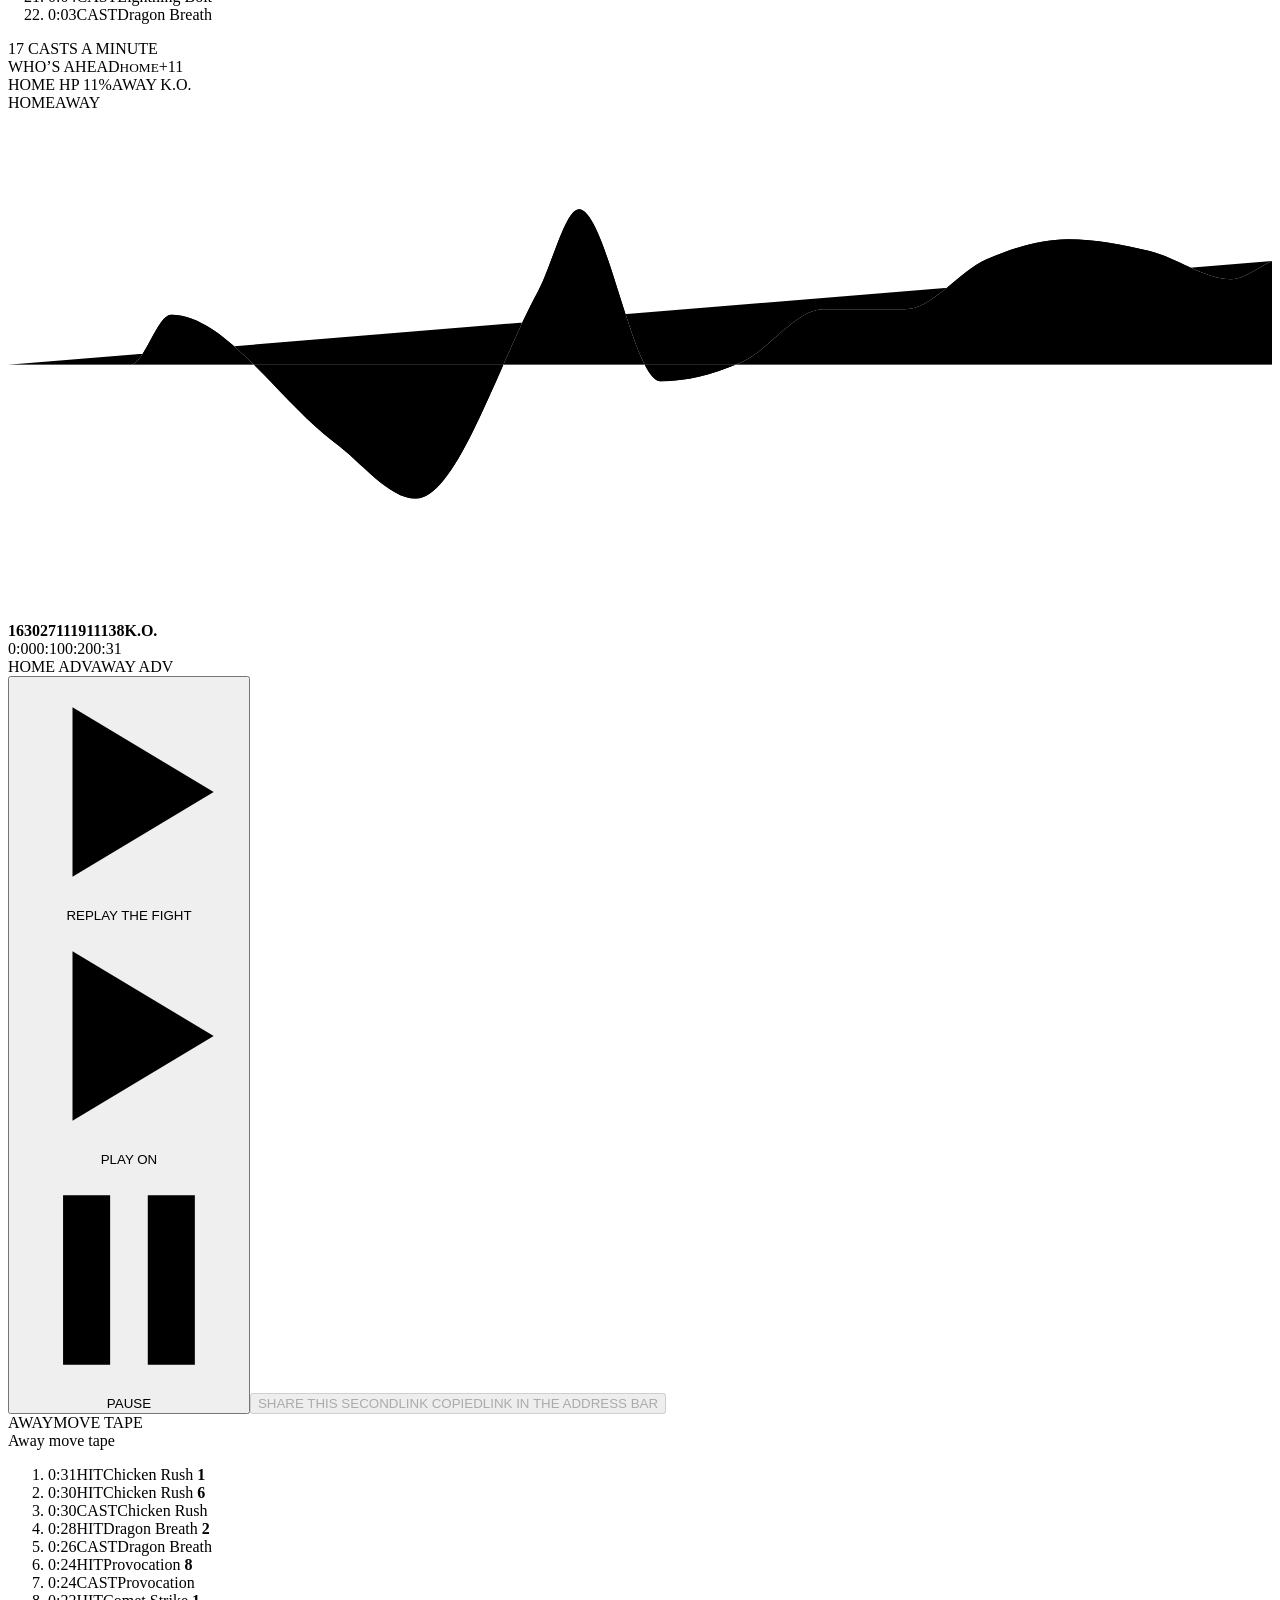
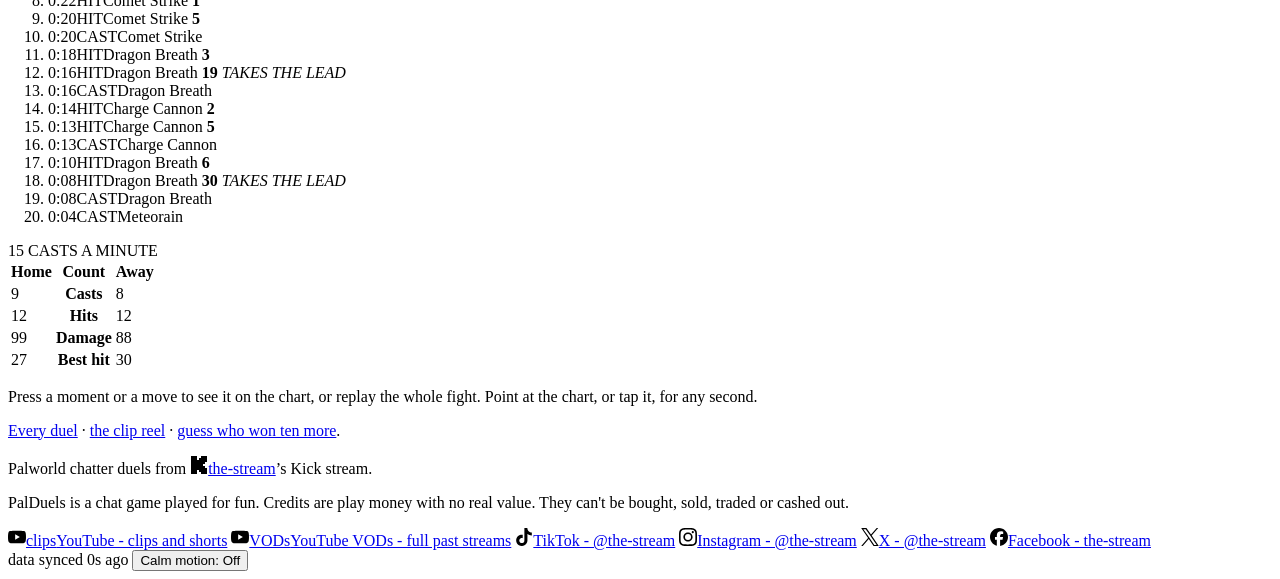
==== commit a2d5d413: "A duel's date is the fight's own time, not the Frost Fest banner's date, and duels stored with the b" ====
--- a/engine/tests/pages/duel-4702.html
+++ b/engine/tests/pages/duel-4702.html
@@ -72,6 +72,7 @@
   </div>
 </header>
 <main class="wrap">
+<p class="ff-ribbon"><a href="/frostfest">❄ <b>Frost Fest</b> <span>Starts <time datetime="2026-12-01" data-d="date">Dec 1</time></span> <span aria-hidden="true">&rarr;</span></a></p>
 <h1>Chillet Lux <span class="duel-vs">vs</span> Chikipi Ryu</h1>
 <p class="sub">
         Fought 5m ago, on <time datetime="2026-11-11T21:10:58Z" data-d="at">November 11, 2026 at 9:10 PM UTC</time>.
